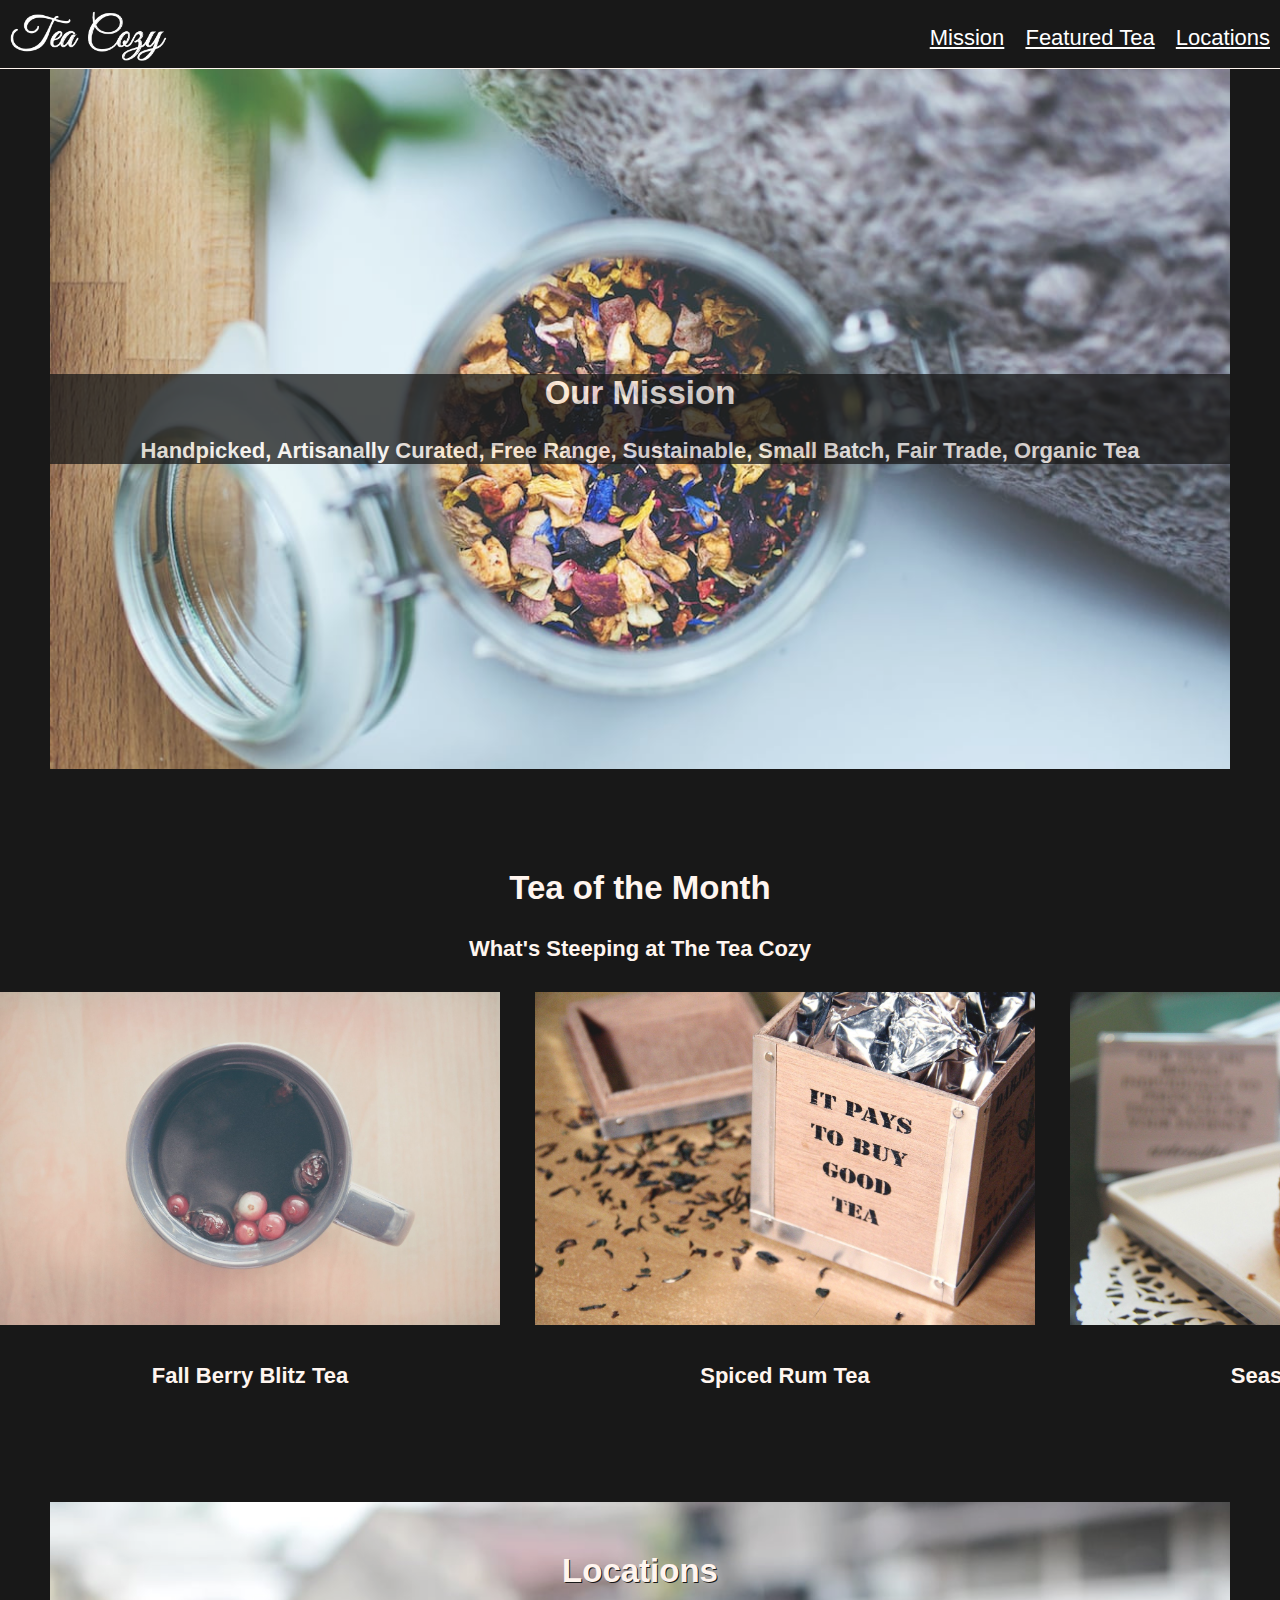
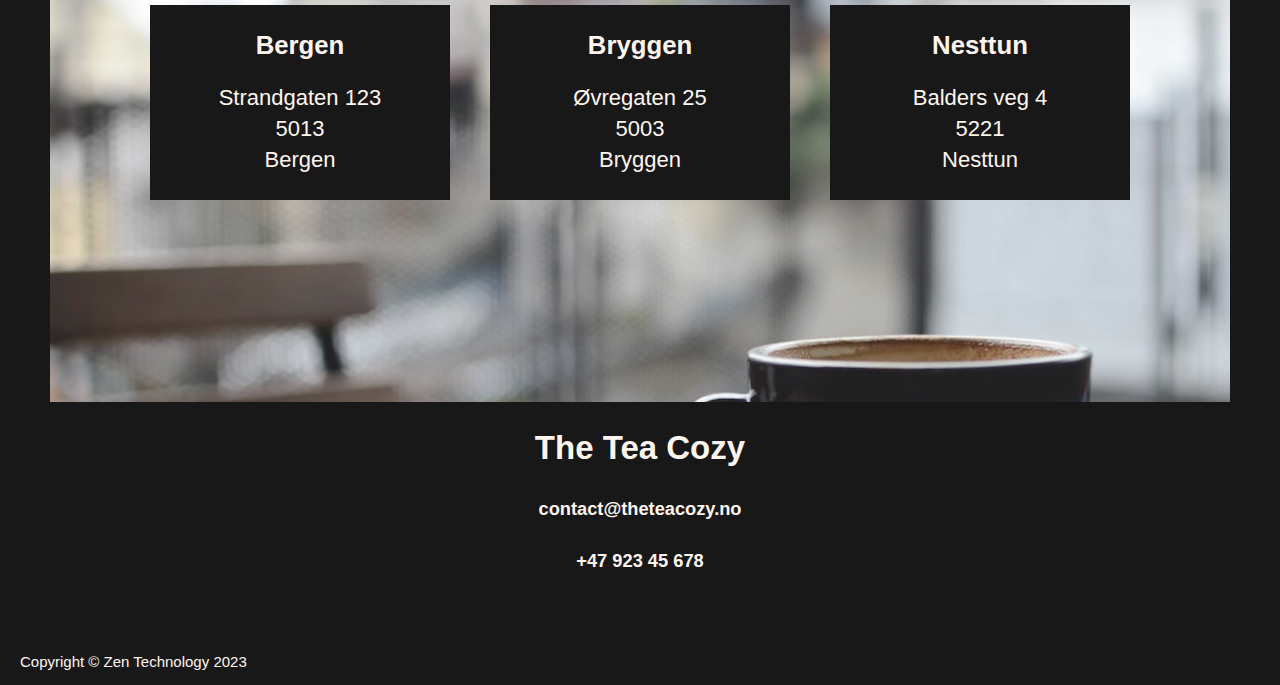
==== index.html @ 0b6b32ae "added files" ====
<!DOCTYPE html>

<html>
  <head>
    <meta charset="utf-8" />
    <meta http-equiv="X-UA-Compatible" content="IE=edge" />
    <title>Welcome to Tea Cozy :)</title>
    <meta name="description" content="tea" />
    <meta name="viewport" content="width=device-width, initial-scale=1" />
    <link rel="stylesheet" href="./resources/css/style.css" />
    <!-- <link rel="stylesheet" href="./resources/css/style.css" /> -->
  </head>

  <header>
    <a class="tea-cozy-logo" href="/"
      ><img
        src="./resources/images/img-tea-cozy-logo.png"
        alt="tea cozy logo"
        style="
          height: 50px;
          padding-top: 10.5px;
          padding-bottom: 3.5px;
          margin-left: 10px;
        "
    /></a>
    <nav>
      <a href="/mission">Mission</a>
      <a href="/featured-tea">Featured Tea</a>
      <a href="/locations">Locations</a>
    </nav>
  </header>

  <body>
    <div class="white-border"></div>

    <div class="container-our-mission">
      <!-- instead of headers, use span or p -->
      <p>
        <span class="mission">Our Mission</span><br />
        <span class="space">&</span> <br />
        <span class="mission-info"
          >Handpicked, Artisanally Curated, Free Range, Sustainable, Small
          Batch, Fair Trade, Organic Tea</span
        >
      </p>
      <!-- <h2>Our Mission</h2>
      <h4>
        Handpicked, Artisanally Curated, Free Range, Sustainable, Small Batch,
        Fair Trade, Organic Tea
      </h4> -->
    </div>

    <div class="container-monthly-tea">
      <h2>Tea of the Month</h2>
      <h4>What's Steeping at The Tea Cozy</h4>

      <div class="monthly-tea marquee">
        <div class="image">
          <img
            src="./resources/images/img-berryblitz.jpg"
            alt="Fall Berry Blitz Tea"
          />
          <p>Fall Berry Blitz Tea</p>
          <br />
        </div>

        <div class="image">
          <img
            src="./resources/images/img-spiced-rum.jpg"
            alt="Spiced Rum Tea"
          />
          <p>Spiced Rum Tea</p>
          <br />
        </div>

        <div class="image">
          <img src="./resources/images/img-donut.jpg" alt="Seasonal Donuts" />
          <p>Seasonal Donuts</p>
          <br />
        </div>

        <div class="image">
          <img
            src="./resources/images/img-myrtle-ave.jpg"
            alt="Myrtle Ave Tea"
          />
          <p>Myrtle Ave Tea</p>
          <br />
        </div>

        <div class="image">
          <img
            src="./resources/images/img-bedford-bizarre.jpg"
            alt="Bedford Bizarre Tea"
          />
          <p>Bedford Bizarre Tea</p>
          <br />
        </div>
      </div>
    </div>

    <div class="container-locations">
      <h2 style="text-align: center; padding-bottom: 15px; margin: 0">
        Locations
      </h2>
      <!-- I can replace with Bergen, NO later -->
      <div class="locations">
        <div class="bergen">
          <h3>Bergen</h3>
          <ul>
            <li>Strandgaten 123</li>
            <li>5013</li>
            <li>Bergen</li>
          </ul>
        </div>
        <div class="locations-padding"></div>

        <div class="bryggen">
          <h3>Bryggen</h3>
          <ul>
            <li>Øvregaten 25</li>
            <li>5003</li>
            <li>Bryggen</li>
          </ul>
        </div>
        <div class="locations-padding"></div>

        <div class="nesttun">
          <h3>Nesttun</h3>
          <ul>
            <li>Balders veg 4</li>
            <li>5221</li>
            <li>Nesttun</li>
          </ul>
        </div>
      </div>
    </div>
  </body>

  <footer>
    <h2>The Tea Cozy</h2>
    <h5>contact@theteacozy.no</h5>
    <h5>+47 923 45 678</h5>

    <div class="copyright">
      <span>Copyright © Zen Technology 2023</span>
    </div>
  </footer>
</html>
---- resources/css/style.css ----
html {
  font-family: Helvetica;
  font-size: 22px;
  color: seashell;
  background-color: black;
  opacity: 0.9;
}

header {
  width: auto;
  top: 0;
  left: 0;
  height: 68px;
  position: relative;
  /* border-bottom: 1px solid seashell; */
  /* display: inline-flex; */
}

header nav {
  text-align: right;
  padding-right: 10px;
  position: absolute;
  top: 25px;
  right: 0;
  left: 0;
}

header nav a {
  text-decoration: underline;
  color: white;
  padding-left: 15px;
}

@media (max-width: 619px) {
  header nav a {
    font-size: smaller;
  }
}


.header-ul {
  background-color: black;
  padding-left: 10px;
  margin: 0;
  list-style-type: none;
  justify-content: space-between;
}

.header-ul li {
  display: flex;
  justify-content: flex-end;
}

body {
  width: auto;
  margin: 0;
}

body .white-border {
  border-bottom: 1px solid seashell;
  width: auto;
  padding: 0%;
  margin: 0%;
}

body h2,
h4 {
  text-align: center;
}

.container-our-mission {
  width: auto;
  height: 700px;
  background-image: url(../images/img-mission-background.jpg);
  background-repeat: no-repeat;
  background-size: cover;
  margin: 0 50px;
  display: flex;
  align-items: center;
  margin-bottom: 100px;
}

.container-our-mission p {
  background-color: black;
  margin: 0;
  width: 100%;
  text-align: center;
  opacity: 0.75;
}

.container-our-mission p:hover {
  opacity: 1;
  background-color: black;
  color: white;
  font-size: larger;
}

.container-our-mission p .mission {
  font-size: 33px;
  font-weight: 700;
  margin-block-end: 27.39px;
  width: 1200px;
}

.container-our-mission p .space {
  visibility: hidden;
}

.container-our-mission p .mission-info {
  font-size: 22px;
  font-weight: 700;
  margin-block-start: 29.26px;
  width: 1200px;
}

/* .container-our-mission h2, h4 {
  background-color: black;
  margin: 0;
  width: 1200px;
} */

/* if i need to debug, remove this if needed */
.container-monthly-tea {
  /* width: 1000px; */
  width: 100%;
  /* display: contents; */
  text-align: center;
  /* justify-content: center; */
  padding-right: 15px;
}

.marquee {
  white-space: nowrap;
  /* I would prefer to have the horizontal scroll invisible, but
  the images get cut off. This will have to do for now. */
  overflow: visible;
  width: 100%;
  animation: marquee 15s linear infinite;
  position: relative;
}

.marquee-container img {
  width: 500px;
  height: auto;
  position: absolute;
  animation: marquee 15s linear infinite;
}

@keyframes marquee {
  0% {
    left: 0;
  }
  100% {
    left: -750px;
  }
}

.monthly-tea {
  display: inline-flex;
  /* flex-flow: wrap row; */
  /* justify-content: center; */
  margin-bottom: 65px;
}

.monthly-tea img {
  width: 500px;
  height: auto;
  padding-bottom: 10px;
}

.image {
  padding-right: 35px;
}

.image p {
  font-weight: bold;
  /* I wanted to add random rgb colors to the text, but not possible without js */
  /* color: rgb(
    Math.floor(Math.random() * 256),
    Math.floor(Math.random() * 256),
    Math.floor(Math.random() * 256)
  ); */
}

.container-locations {
  height: 500px;
  background-image: url(../images/img-locations-background.jpg);
  background-repeat: no-repeat;
  background-size: cover;
  margin: 0 50px;
  width: auto;
}

.container-locations h2 {
  padding-top: 50px;
  text-shadow: 1px 1px black;
}

.container-locations h2:hover {
  color: black;
  text-shadow: 1px 1px white;
}

.locations {
  text-align: center;
  display: flex;
  flex-flow: nowrap;
  justify-content: center;
  opacity: 1;
}

.locations ul {
  padding-left: 0;
  justify-content: center;
}

.locations li {
  list-style-type: none;
}

.bergen,
.bryggen,
.nesttun {
  background-color: black;
  width: 300px;
  flex-shrink: 1;
}

.bergen:hover,
.bryggen:hover,
.nesttun:hover {
  background-color: gray;
}

.bergen h3:hover {
  color: rebeccapurple;
}

.bryggen h3:hover {
  color: cyan;
}

.nesttun h3:hover {
  color: burlywood;
}

@media (max-width: 768px) {
  .bergen,
  .bryggen,
  .nesttun {
    font-size: 18px;
  }
}

@media (max-width: 619px) {
  .bergen,
  .bryggen,
  .nesttun {
    font-size: 13px;
  }
}

.bergen li,
.bryggen li,
.nesttun li {
  padding-bottom: 5px;
}

.locations-padding {
  padding: 0 20px;
}

footer {
  text-align: center;
  height: 200px;
}

.copyright {
  text-align: left;
  padding-top: 50px;
  padding-left: 20px;
  padding-bottom: 15px;
  font-size: 15px;
}

@media screen and (max-width: 470px) {
  header nav {
    visibility: hidden;
  }
  .container-our-mission {
    margin: 0;
  }

  .container-locations {
    margin: 0;
  }
}

@media screen and (max-width: 1100px) {

}
---- resources/css/style.css ----
html {
  font-family: Helvetica;
  font-size: 22px;
  color: seashell;
  background-color: black;
  opacity: 0.9;
}

header {
  width: auto;
  top: 0;
  left: 0;
  height: 68px;
  position: relative;
  /* border-bottom: 1px solid seashell; */
  /* display: inline-flex; */
}

header nav {
  text-align: right;
  padding-right: 10px;
  position: absolute;
  top: 25px;
  right: 0;
  left: 0;
}

header nav a {
  text-decoration: underline;
  color: white;
  padding-left: 15px;
}

@media (max-width: 619px) {
  header nav a {
    font-size: smaller;
  }
}


.header-ul {
  background-color: black;
  padding-left: 10px;
  margin: 0;
  list-style-type: none;
  justify-content: space-between;
}

.header-ul li {
  display: flex;
  justify-content: flex-end;
}

body {
  width: auto;
  margin: 0;
}

body .white-border {
  border-bottom: 1px solid seashell;
  width: auto;
  padding: 0%;
  margin: 0%;
}

body h2,
h4 {
  text-align: center;
}

.container-our-mission {
  width: auto;
  height: 700px;
  background-image: url(../images/img-mission-background.jpg);
  background-repeat: no-repeat;
  background-size: cover;
  margin: 0 50px;
  display: flex;
  align-items: center;
  margin-bottom: 100px;
}

.container-our-mission p {
  background-color: black;
  margin: 0;
  width: 100%;
  text-align: center;
  opacity: 0.75;
}

.container-our-mission p:hover {
  opacity: 1;
  background-color: black;
  color: white;
  font-size: larger;
}

.container-our-mission p .mission {
  font-size: 33px;
  font-weight: 700;
  margin-block-end: 27.39px;
  width: 1200px;
}

.container-our-mission p .space {
  visibility: hidden;
}

.container-our-mission p .mission-info {
  font-size: 22px;
  font-weight: 700;
  margin-block-start: 29.26px;
  width: 1200px;
}

/* .container-our-mission h2, h4 {
  background-color: black;
  margin: 0;
  width: 1200px;
} */

/* if i need to debug, remove this if needed */
.container-monthly-tea {
  /* width: 1000px; */
  width: 100%;
  /* display: contents; */
  text-align: center;
  /* justify-content: center; */
  padding-right: 15px;
}

.marquee {
  white-space: nowrap;
  /* I would prefer to have the horizontal scroll invisible, but
  the images get cut off. This will have to do for now. */
  overflow: visible;
  width: 100%;
  animation: marquee 15s linear infinite;
  position: relative;
}

.marquee-container img {
  width: 500px;
  height: auto;
  position: absolute;
  animation: marquee 15s linear infinite;
}

@keyframes marquee {
  0% {
    left: 0;
  }
  100% {
    left: -750px;
  }
}

.monthly-tea {
  display: inline-flex;
  /* flex-flow: wrap row; */
  /* justify-content: center; */
  margin-bottom: 65px;
}

.monthly-tea img {
  width: 500px;
  height: auto;
  padding-bottom: 10px;
}

.image {
  padding-right: 35px;
}

.image p {
  font-weight: bold;
  /* I wanted to add random rgb colors to the text, but not possible without js */
  /* color: rgb(
    Math.floor(Math.random() * 256),
    Math.floor(Math.random() * 256),
    Math.floor(Math.random() * 256)
  ); */
}

.container-locations {
  height: 500px;
  background-image: url(../images/img-locations-background.jpg);
  background-repeat: no-repeat;
  background-size: cover;
  margin: 0 50px;
  width: auto;
}

.container-locations h2 {
  padding-top: 50px;
  text-shadow: 1px 1px black;
}

.container-locations h2:hover {
  color: black;
  text-shadow: 1px 1px white;
}

.locations {
  text-align: center;
  display: flex;
  flex-flow: nowrap;
  justify-content: center;
  opacity: 1;
}

.locations ul {
  padding-left: 0;
  justify-content: center;
}

.locations li {
  list-style-type: none;
}

.bergen,
.bryggen,
.nesttun {
  background-color: black;
  width: 300px;
  flex-shrink: 1;
}

.bergen:hover,
.bryggen:hover,
.nesttun:hover {
  background-color: gray;
}

.bergen h3:hover {
  color: rebeccapurple;
}

.bryggen h3:hover {
  color: cyan;
}

.nesttun h3:hover {
  color: burlywood;
}

@media (max-width: 768px) {
  .bergen,
  .bryggen,
  .nesttun {
    font-size: 18px;
  }
}

@media (max-width: 619px) {
  .bergen,
  .bryggen,
  .nesttun {
    font-size: 13px;
  }
}

.bergen li,
.bryggen li,
.nesttun li {
  padding-bottom: 5px;
}

.locations-padding {
  padding: 0 20px;
}

footer {
  text-align: center;
  height: 200px;
}

.copyright {
  text-align: left;
  padding-top: 50px;
  padding-left: 20px;
  padding-bottom: 15px;
  font-size: 15px;
}

@media screen and (max-width: 470px) {
  header nav {
    visibility: hidden;
  }
  .container-our-mission {
    margin: 0;
  }

  .container-locations {
    margin: 0;
  }
}

@media screen and (max-width: 1100px) {

}
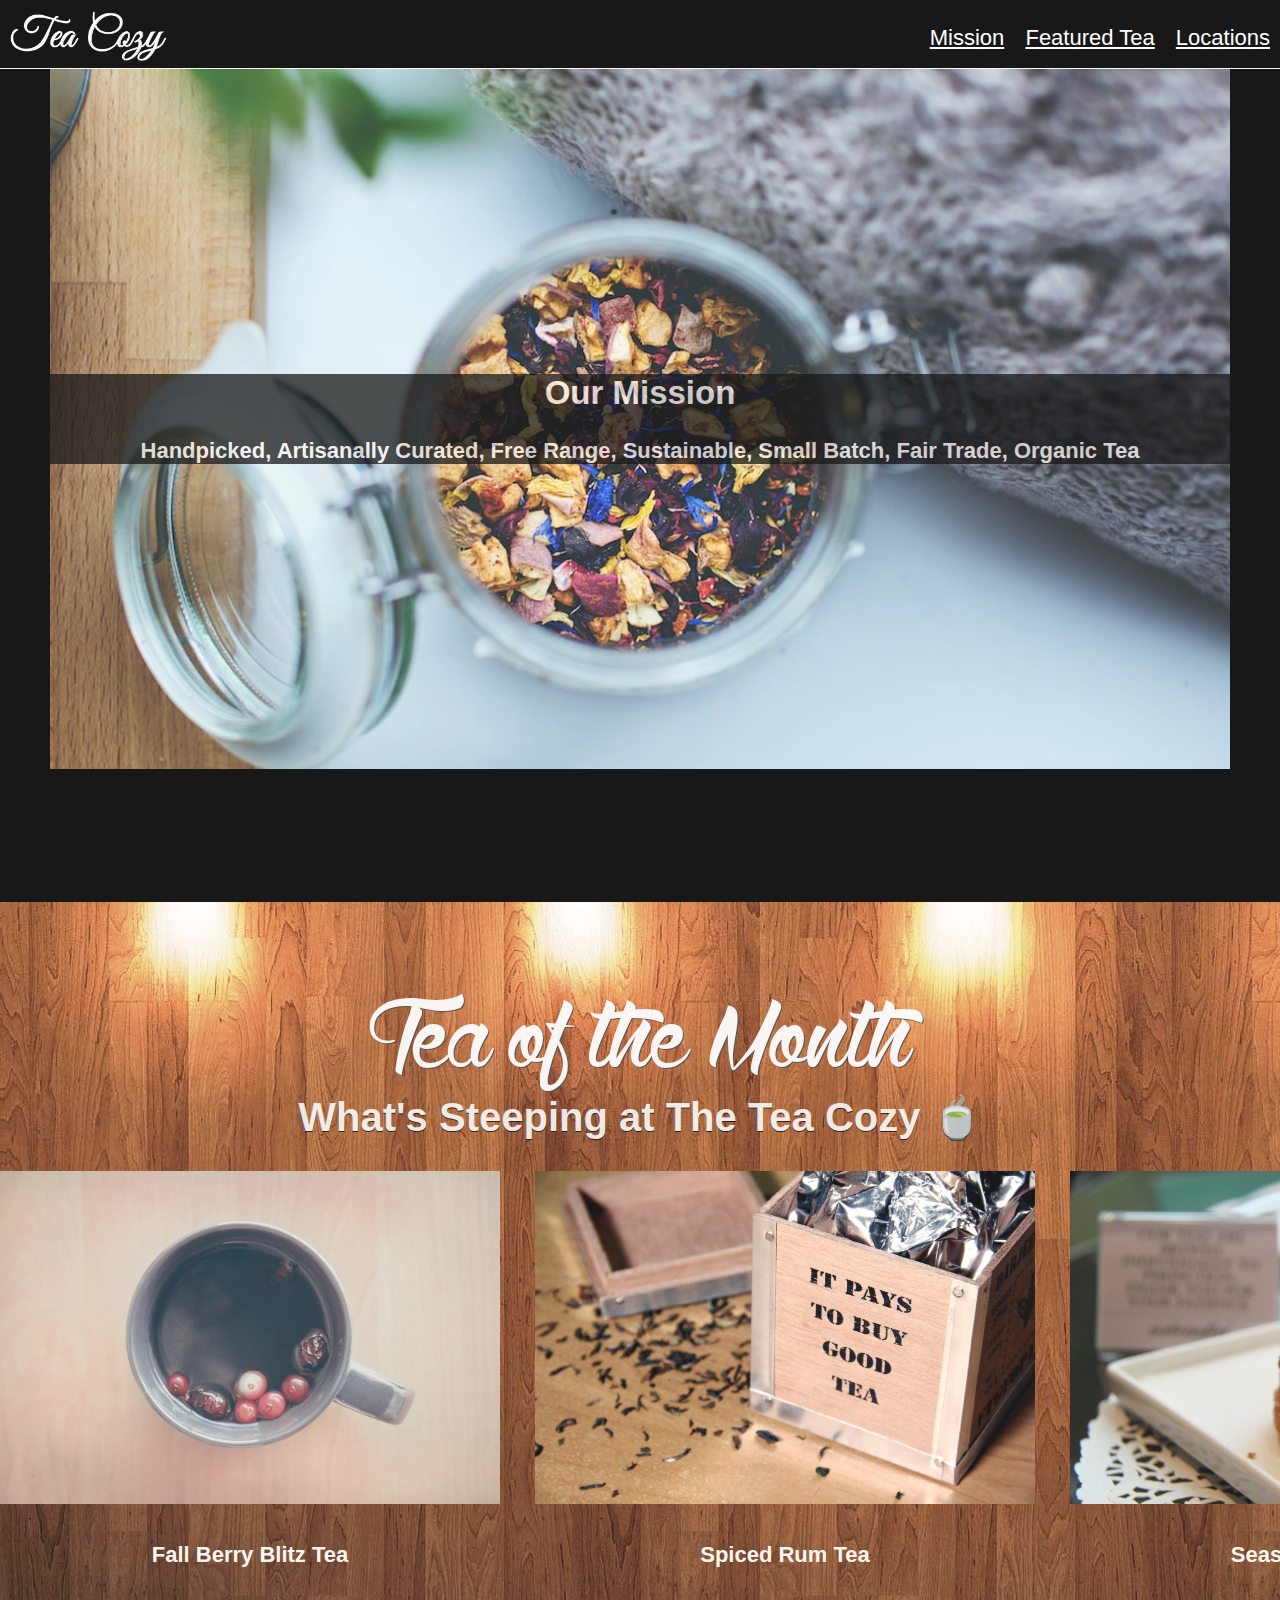
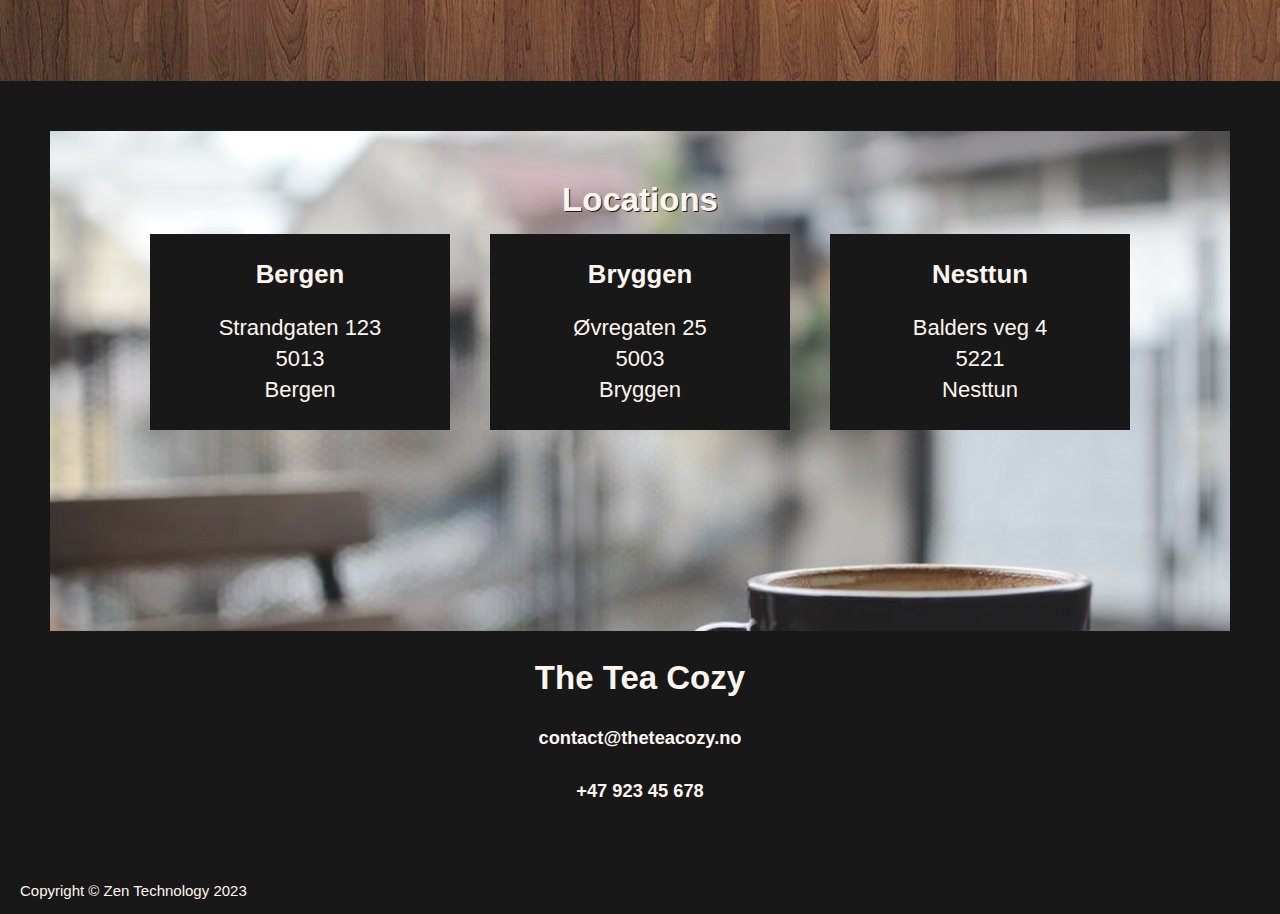
==== commit 58e89540: "added nicer animation and background" ====
--- a/index.html
+++ b/index.html
@@ -5,10 +5,11 @@
     <meta charset="utf-8" />
     <meta http-equiv="X-UA-Compatible" content="IE=edge" />
     <title>Welcome to Tea Cozy :)</title>
-    <meta name="description" content="tea" />
+    <meta name="description" content="Visit Tea Cozy in Bergen for the best selection of premium teas. From traditional tea blends to unique and exotic flavors, we have something for everyone. Stop by today and cozy up with a cup of tea.">
+    <meta name="keywords" content="tea, tea shop, Bergen, premium tea, traditional tea, exotic tea, cozy up, cup of tea">
+    <meta name="robots" content="index, follow">
     <meta name="viewport" content="width=device-width, initial-scale=1" />
     <link rel="stylesheet" href="./resources/css/style.css" />
-    <!-- <link rel="stylesheet" href="./resources/css/style.css" /> -->
   </head>
 
   <header>
@@ -32,7 +33,6 @@
 
   <body>
     <div class="white-border"></div>
-
     <div class="container-our-mission">
       <!-- instead of headers, use span or p -->
       <p>
@@ -44,60 +44,62 @@
         >
       </p>
       <!-- <h2>Our Mission</h2>
-      <h4>
-        Handpicked, Artisanally Curated, Free Range, Sustainable, Small Batch,
-        Fair Trade, Organic Tea
-      </h4> -->
+        <h4>
+          Handpicked, Artisanally Curated, Free Range, Sustainable, Small Batch,
+          Fair Trade, Organic Tea
+        </h4> -->
     </div>
 
-    <div class="container-monthly-tea">
-      <h2>Tea of the Month</h2>
-      <h4>What's Steeping at The Tea Cozy</h4>
+    <section class="wood-background">
+      <div class="container-monthly-tea">
+        <h2>Tea of the Month</h2>
+        <h4>What's Steeping at The Tea Cozy 🍵</h4>
 
-      <div class="monthly-tea marquee">
-        <div class="image">
-          <img
-            src="./resources/images/img-berryblitz.jpg"
-            alt="Fall Berry Blitz Tea"
-          />
-          <p>Fall Berry Blitz Tea</p>
-          <br />
-        </div>
+        <div class="monthly-tea marquee">
+          <div class="image">
+            <img
+              src="./resources/images/img-berryblitz.jpg"
+              alt="Fall Berry Blitz Tea"
+            />
+            <p>Fall Berry Blitz Tea</p>
+            <br />
+          </div>
 
-        <div class="image">
-          <img
-            src="./resources/images/img-spiced-rum.jpg"
-            alt="Spiced Rum Tea"
-          />
-          <p>Spiced Rum Tea</p>
-          <br />
-        </div>
+          <div class="image">
+            <img
+              src="./resources/images/img-spiced-rum.jpg"
+              alt="Spiced Rum Tea"
+            />
+            <p>Spiced Rum Tea</p>
+            <br />
+          </div>
 
-        <div class="image">
-          <img src="./resources/images/img-donut.jpg" alt="Seasonal Donuts" />
-          <p>Seasonal Donuts</p>
-          <br />
-        </div>
+          <div class="image">
+            <img src="./resources/images/img-donut.jpg" alt="Seasonal Donuts" />
+            <p>Seasonal Donuts</p>
+            <br />
+          </div>
 
-        <div class="image">
-          <img
-            src="./resources/images/img-myrtle-ave.jpg"
-            alt="Myrtle Ave Tea"
-          />
-          <p>Myrtle Ave Tea</p>
-          <br />
-        </div>
+          <div class="image">
+            <img
+              src="./resources/images/img-myrtle-ave.jpg"
+              alt="Myrtle Ave Tea"
+            />
+            <p>Myrtle Ave Tea</p>
+            <br />
+          </div>
 
-        <div class="image">
-          <img
-            src="./resources/images/img-bedford-bizarre.jpg"
-            alt="Bedford Bizarre Tea"
-          />
-          <p>Bedford Bizarre Tea</p>
-          <br />
+          <div class="image">
+            <img
+              src="./resources/images/img-bedford-bizarre.jpg"
+              alt="Bedford Bizarre Tea"
+            />
+            <p>Bedford Bizarre Tea</p>
+            <br />
+          </div>
         </div>
       </div>
-    </div>
+    </section>
 
     <div class="container-locations">
       <h2 style="text-align: center; padding-bottom: 15px; margin: 0">
--- a/resources/css/style.css
+++ b/resources/css/style.css
@@ -36,7 +36,6 @@
     font-size: smaller;
   }
 }
-
 
 .header-ul {
   background-color: black;
@@ -88,11 +87,23 @@
   opacity: 0.75;
 }
 
+@font-face {
+  font-family: 'Varela Round';
+  font-style: normal;
+  font-weight: 400;
+  font-display: swap;
+  src: url(https://fonts.gstatic.com/s/varelaround/v20/w8gdH283Tvk__Lua32TysjIfp8uP.woff2) format('woff2');
+  unicode-range: U+0000-00FF, U+0131, U+0152-0153, U+02BB-02BC, U+02C6, U+02DA, U+02DC, U+2000-206F, U+2074, U+20AC, U+2122, U+2191, U+2193, U+2212, U+2215, U+FEFF, U+FFFD;
+}
+
 .container-our-mission p:hover {
-  opacity: 1;
-  background-color: black;
-  color: white;
-  font-size: larger;
+  opacity: .77;
+  transition: opacity 250ms ease-in-out;
+  background-color: rgb(252, 254, 255);
+  color: black;
+  font-family: 'Varela Round', Arial;
+  font-size: 30px;
+  transition: font-size 250ms ease-in-out;
 }
 
 .container-our-mission p .mission {
@@ -113,13 +124,11 @@
   width: 1200px;
 }
 
-/* .container-our-mission h2, h4 {
-  background-color: black;
-  margin: 0;
-  width: 1200px;
-} */
-
-/* if i need to debug, remove this if needed */
+.wood-background {
+  background-image: url("../images/wood.jpg");
+  margin-bottom: 50px;
+}
+
 .container-monthly-tea {
   /* width: 1000px; */
   width: 100%;
@@ -127,6 +136,39 @@
   text-align: center;
   /* justify-content: center; */
   padding-right: 15px;
+}
+
+@font-face {
+  font-family: "Wolf City";
+  src: url("../fonts/Wolf\ in\ the\ City.ttf") format("truetype");
+}
+
+@font-face {
+  font-family: "Wolf City Light";
+  src: url("../fonts/Wolf\ in\ the\ City\ Light.ttf") format("truetype");
+}
+
+
+.container-monthly-tea h2 {
+  padding-top: 75px;
+  color: rgb(255, 255, 255);
+  opacity: .94;
+  font-family: 'Wolf City Light', Arial;
+  font-size: 160px;
+  font-weight: 50;
+  text-shadow: 1px 1px #444;
+  margin-bottom: 0px;
+}
+
+.container-monthly-tea h4 {
+  color: black;
+  opacity: .87;
+  color: rgb(254, 254, 254);
+  text-shadow: 0 1px black;
+  font-family: 'Noto Sans', Arial;
+  font-size: 40px;
+  margin-top: 0px;
+  margin-bottom: 30px;
 }
 
 .marquee {
@@ -297,5 +339,4 @@
 }
 
 @media screen and (max-width: 1100px) {
-
-}+}
